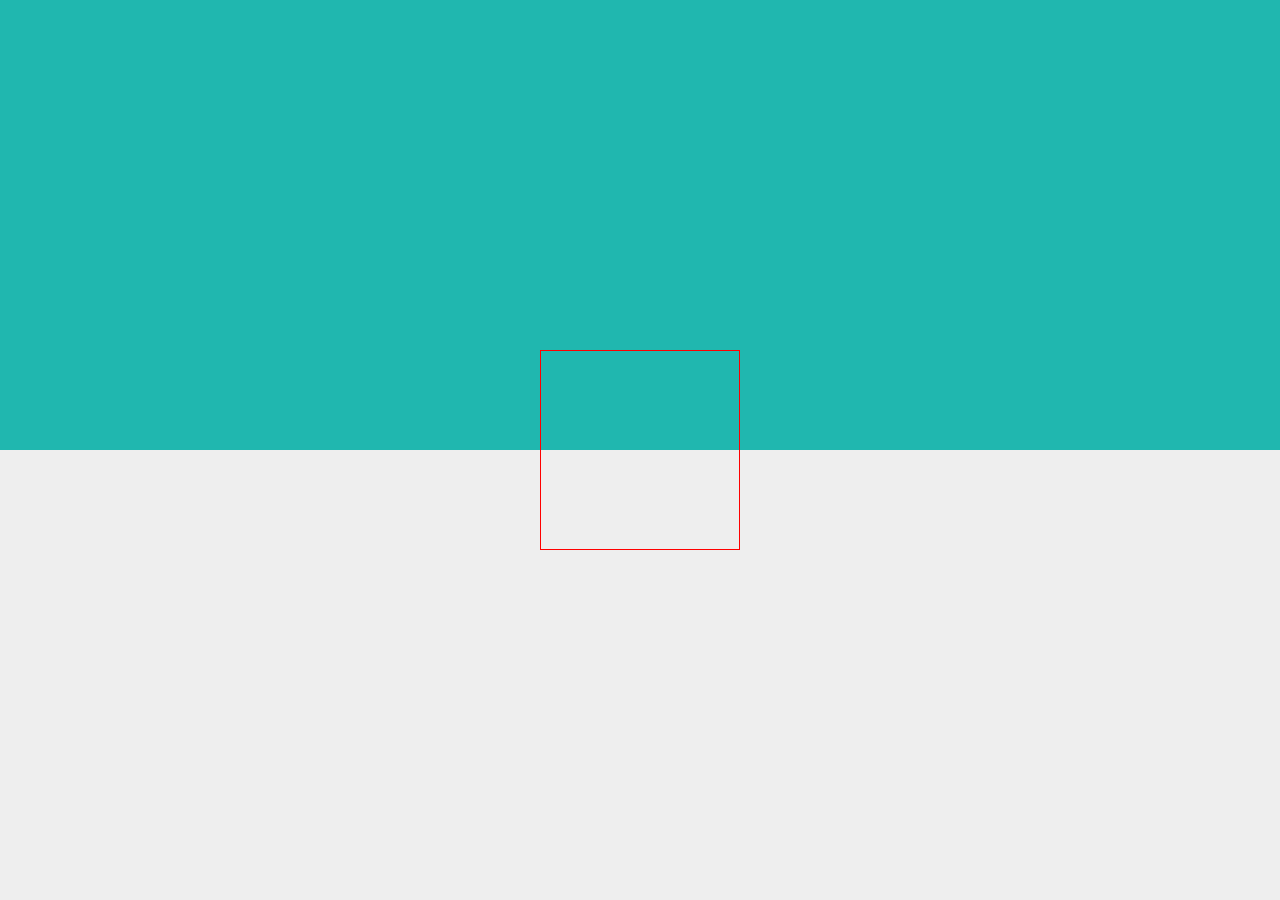
==== clock.html @ d6946cdd "8/30 learning SVG" ====
<!DOCTYPE html>
<html>
<head>
	<meta charset="utf-8">
	<title>SVG Clock</title>
	<link rel="stylesheet" type="text/css" href="css/base.css">
	<link rel="stylesheet" type="text/css" href="css/clock.css">
</head>
<body>
	<div class="filler"></div>
	<svg width="200" height="200">
		
	</svg>
</body>
</html>
---- css/base.css ----
* {
	box-sizing: border-box;
	margin: 0;
}
 html, body, div, ul, li, h1, h2, h3, h4, h5, h6, p {
	margin: 0;
	padding: 0;
}
ul, li {
	list-style: none;
}
a {
	text-decoration: none;
}
.cover {
	height: 100%;
	width: 100%;
}
---- css/clock.css ----
body {
	background-color: #eee;
}

/*svg*/
svg {
  display: block;
  position: absolute;
  top: 50%;
  left: 50%;
  transform: translate(-50%, -50%);
  border: 1px solid red;
}
.filler {
  background: #20B7AF;
  position: absolute;
  bottom: 50%;
  top: 0;
  left: 0;
  right: 0;
}
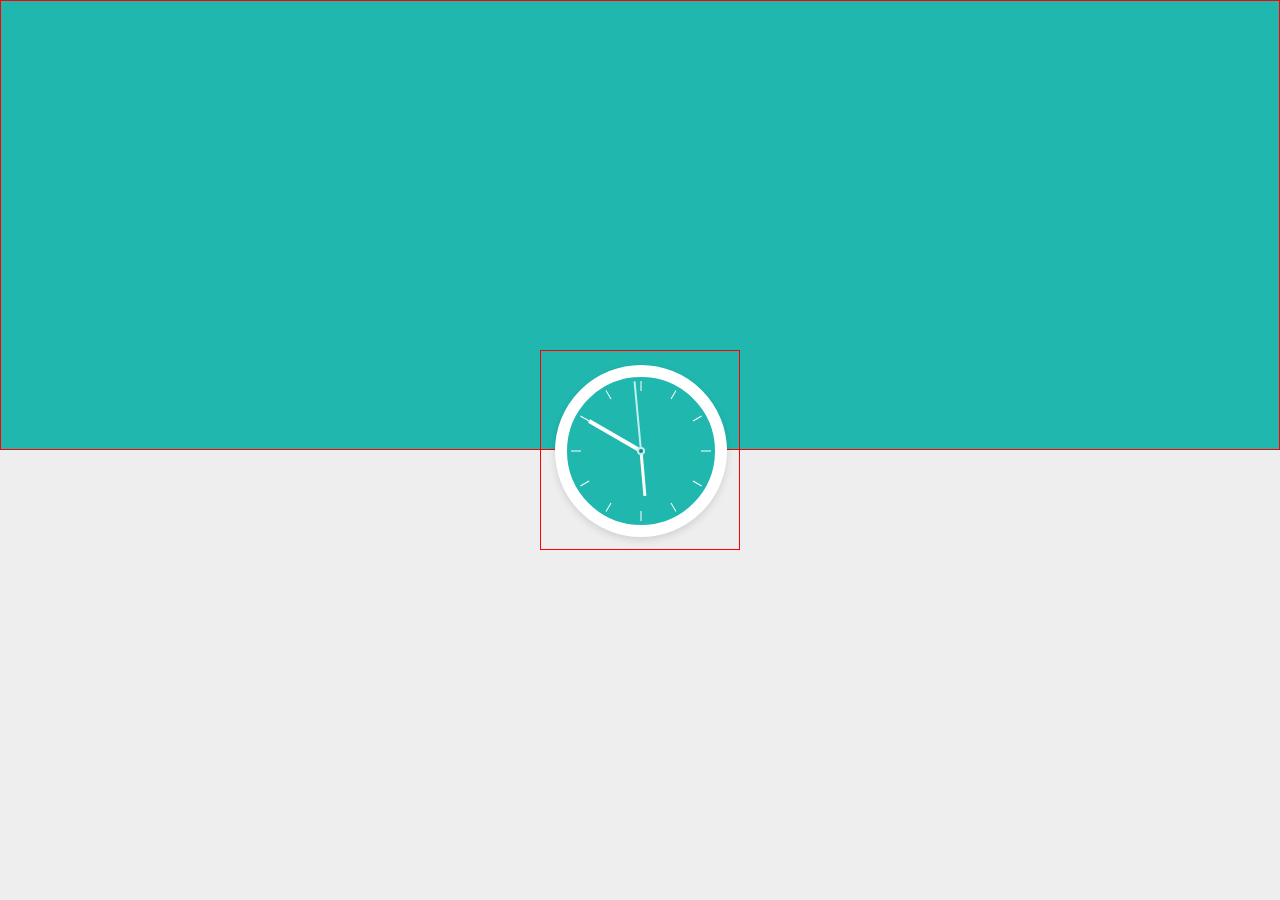
==== commit 0e570532: "try" ====
--- a/clock.html
+++ b/clock.html
@@ -9,7 +9,41 @@
 <body>
 	<div class="filler"></div>
 	<svg width="200" height="200">
-		
+
+	    <filter id="innerShadow" x="-20%" y="-20%" width="140%" height="140%">
+	        <feGaussianBlur in="SourceGraphic" stdDeviation="3" result="blur"/>
+	        <feOffset in="blur" dx="2.5" dy="2.5"/>
+	    </filter>
+
+	    <g>
+	        <circle id="shadow" style="fill:rgba(0,0,0,0.1)" cx="97" cy="100" r="87" filter="url(#innerShadow)"></circle>
+	        <circle id="circle" style="stroke: #FFF; stroke-width: 12px; fill:#20B7AF" cx="100" cy="100" r="80"></circle>
+	    </g>
+	    <g>
+	        <line x1="100" y1="100" x2="100" y2="55" transform="rotate(80 100 100)" style="stroke-width: 3px; stroke: #fffbf9;" id="hourhand">
+	            <animatetransform attributeName="transform"
+	                              attributeType="XML"
+	                              type="rotate"
+	                              dur="43200s"
+	                              repeatCount="indefinite"/>
+	        </line>
+	        <line x1="100" y1="100" x2="100" y2="40" style="stroke-width: 4px; stroke: #fdfdfd;" id="minutehand">
+	            <animatetransform attributeName="transform"
+	                              attributeType="XML"
+	                              type="rotate"
+	                              dur="3600s"
+	                              repeatCount="indefinite"/>
+	        </line>
+	        <line x1="100" y1="100" x2="100" y2="30" style="stroke-width: 2px; stroke: #C1EFED;" id="secondhand">
+	            <animatetransform attributeName="transform"
+	                              attributeType="XML"
+	                              type="rotate"
+	                              dur="60s"
+	                              repeatCount="indefinite"/>
+	        </line>
+	    </g>
+	    <circle id="center" style="fill:#128A86; stroke: #C1EFED; stroke-width: 2px;" cx="100" cy="100" r="3"></circle>
 	</svg>
 </body>
+<script src="js/index.js"></script>
 </html>
--- a/css/clock.css
+++ b/css/clock.css
@@ -1,8 +1,7 @@
 body {
-	background-color: #eee;
+  background: #eee;
 }
 
-/*svg*/
 svg {
   display: block;
   position: absolute;
@@ -11,6 +10,7 @@
   transform: translate(-50%, -50%);
   border: 1px solid red;
 }
+
 .filler {
   background: #20B7AF;
   position: absolute;
@@ -18,4 +18,5 @@
   top: 0;
   left: 0;
   right: 0;
+  border: 1px solid red;
 }
